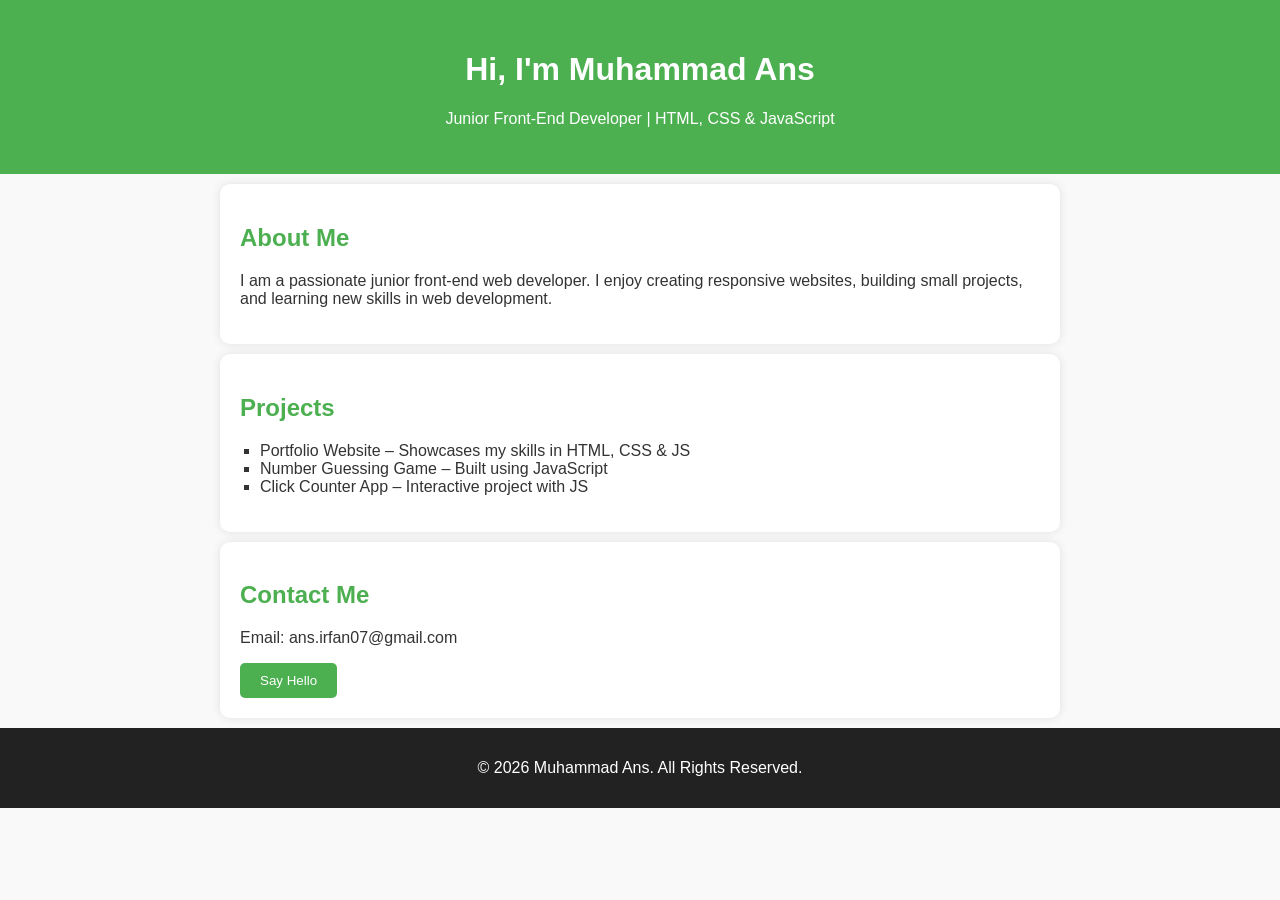
==== index.html @ e6239e89 "My portfolio website" ====
<!DOCTYPE html>
<html lang="en">
<head>
    <meta charset="UTF-8">
    <meta name="viewport" content="width=device-width, initial-scale=1.0">
    <title>My Portfolio</title>
    <link rel="stylesheet" href="style.css">
</head>
<body>
    <header>
        <h1>Hi, I'm Muhammad Ans</h1>
        <p>Junior Front-End Developer | HTML, CSS & JavaScript</p>
    </header>

    <section id="about">
        <h2>About Me</h2>
        <p>I am a passionate junior front-end web developer. I enjoy creating responsive websites, building small projects, and learning new skills in web development.</p>
    </section>

    <section id="projects">
        <h2>Projects</h2>
        <ul>
            <li>Portfolio Website – Showcases my skills in HTML, CSS & JS</li>
            <li>Number Guessing Game – Built using JavaScript</li>
            <li>Click Counter App – Interactive project with JS</li>
        </ul>
    </section>

    <section id="contact">
        <h2>Contact Me</h2>
        <p>Email: ans.irfan07@gmail.com</p>
        <button id="contactBtn">Say Hello</button>
    </section>

    <footer>
        <p>© 2026 Muhammad Ans. All Rights Reserved.</p>
    </footer>

    <script src="script.js"></script>
</body>
</html>
---- style.css ----
body {
    font-family: Arial, sans-serif;
    margin: 0;
    padding: 0;
    background-color: #f9f9f9;
    color: #333;
}

header {
    background-color: #4CAF50;
    color: white;
    padding: 30px 20px;
    text-align: center;
}

section {
    padding: 20px;
    margin: 10px auto;
    max-width: 800px;
    background-color: white;
    border-radius: 10px;
    box-shadow: 0 0 10px rgba(0,0,0,0.1);
}

h2 {
    color: #4CAF50;
}

ul {
    list-style: square;
    padding-left: 20px;
}

footer {
    text-align: center;
    padding: 15px;
    background-color: #222;
    color: white;
}

button {
    padding: 10px 20px;
    background-color: #4CAF50;
    color: white;
    border: none;
    border-radius: 5px;
    cursor: pointer;
}

button:hover {
    background-color: #45a049;
}
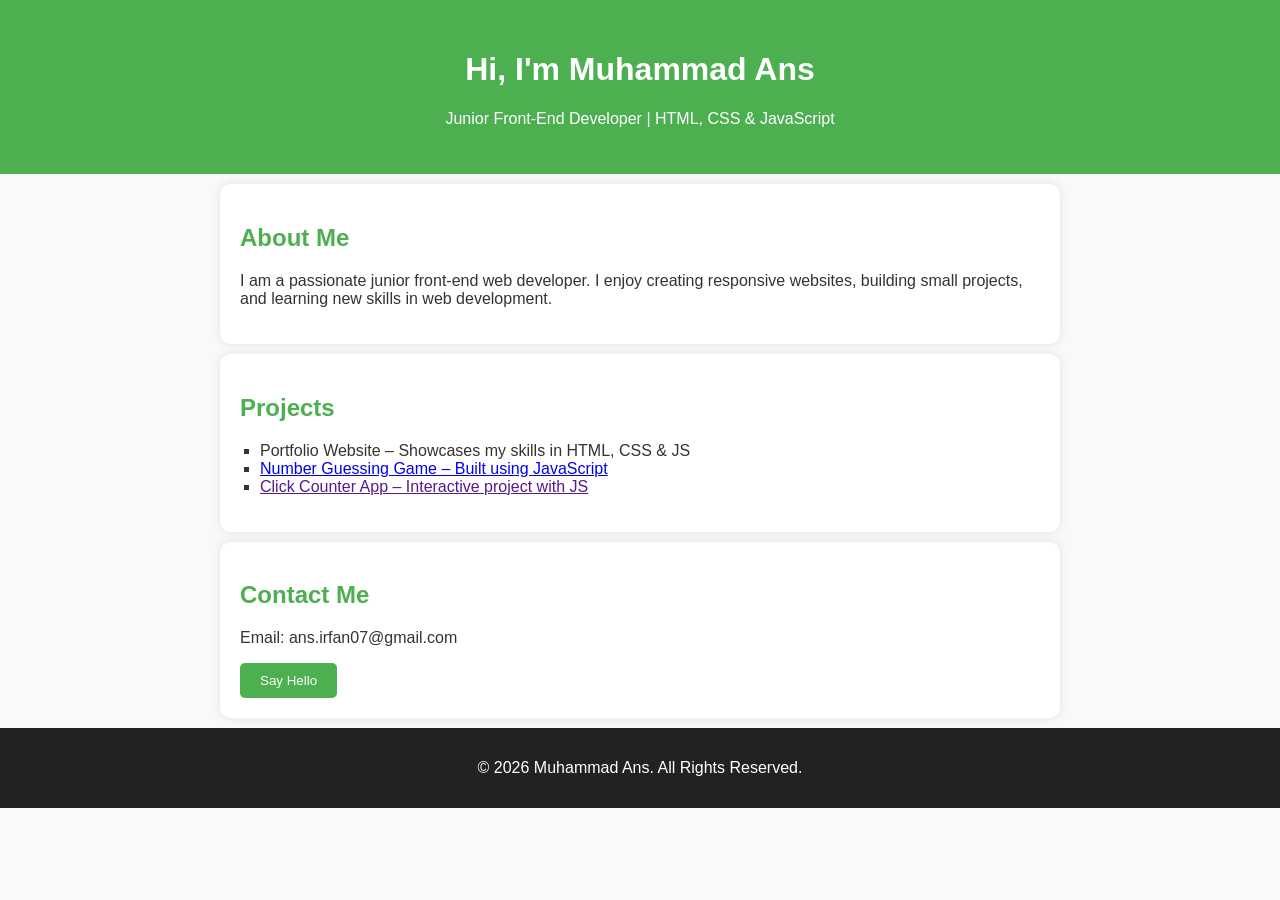
==== commit 3ce4cb4b: "Move Number Guessing Game to separate folder and add link" ====
--- a/index.html
+++ b/index.html
@@ -21,8 +21,8 @@
         <h2>Projects</h2>
         <ul>
             <li>Portfolio Website – Showcases my skills in HTML, CSS & JS</li>
-            <li>Number Guessing Game – Built using JavaScript</li>
-            <li>Click Counter App – Interactive project with JS</li>
+            <li><a href="number-guess/index.html.html">Number Guessing Game – Built using JavaScript</li></a>
+            <li><a href="">Click Counter App – Interactive project with JS</li></a>
         </ul>
     </section>
 
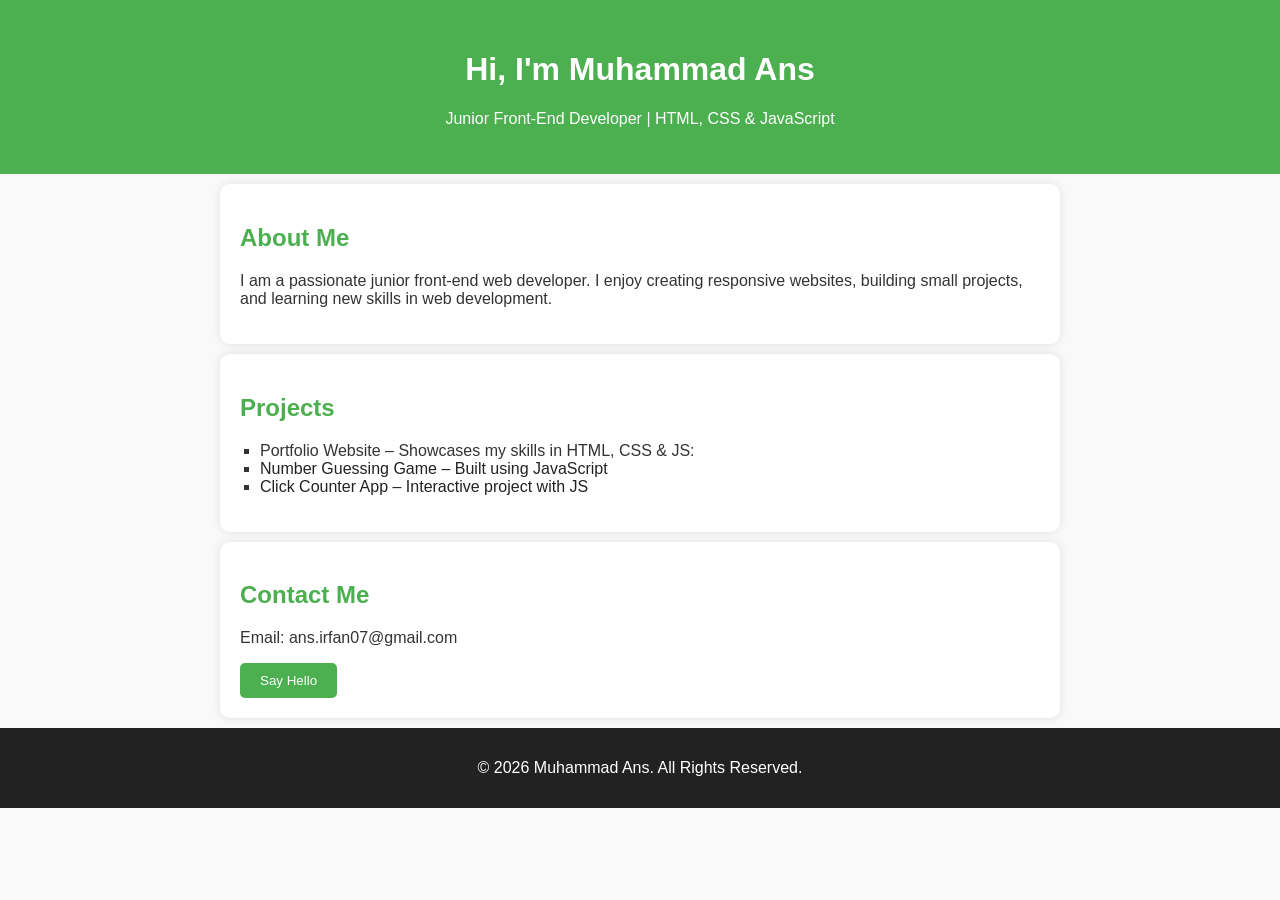
==== commit 81692587: "Add Click Counter mini project" ====
--- a/index.html
+++ b/index.html
@@ -20,9 +20,9 @@
     <section id="projects">
         <h2>Projects</h2>
         <ul>
-            <li>Portfolio Website – Showcases my skills in HTML, CSS & JS</li>
+            <li>Portfolio Website – Showcases my skills in HTML, CSS & JS:</li>
             <li><a href="number-guess/index.html.html">Number Guessing Game – Built using JavaScript</li></a>
-            <li><a href="">Click Counter App – Interactive project with JS</li></a>
+            <li><a href="click-counter/index.html">Click Counter App – Interactive project with JS</li></a>
         </ul>
     </section>
 
--- a/style.css
+++ b/style.css
@@ -29,6 +29,10 @@
 ul {
     list-style: square;
     padding-left: 20px;
+    li a{
+        text-decoration: none;
+        color: #222;
+    }
 }
 
 footer {
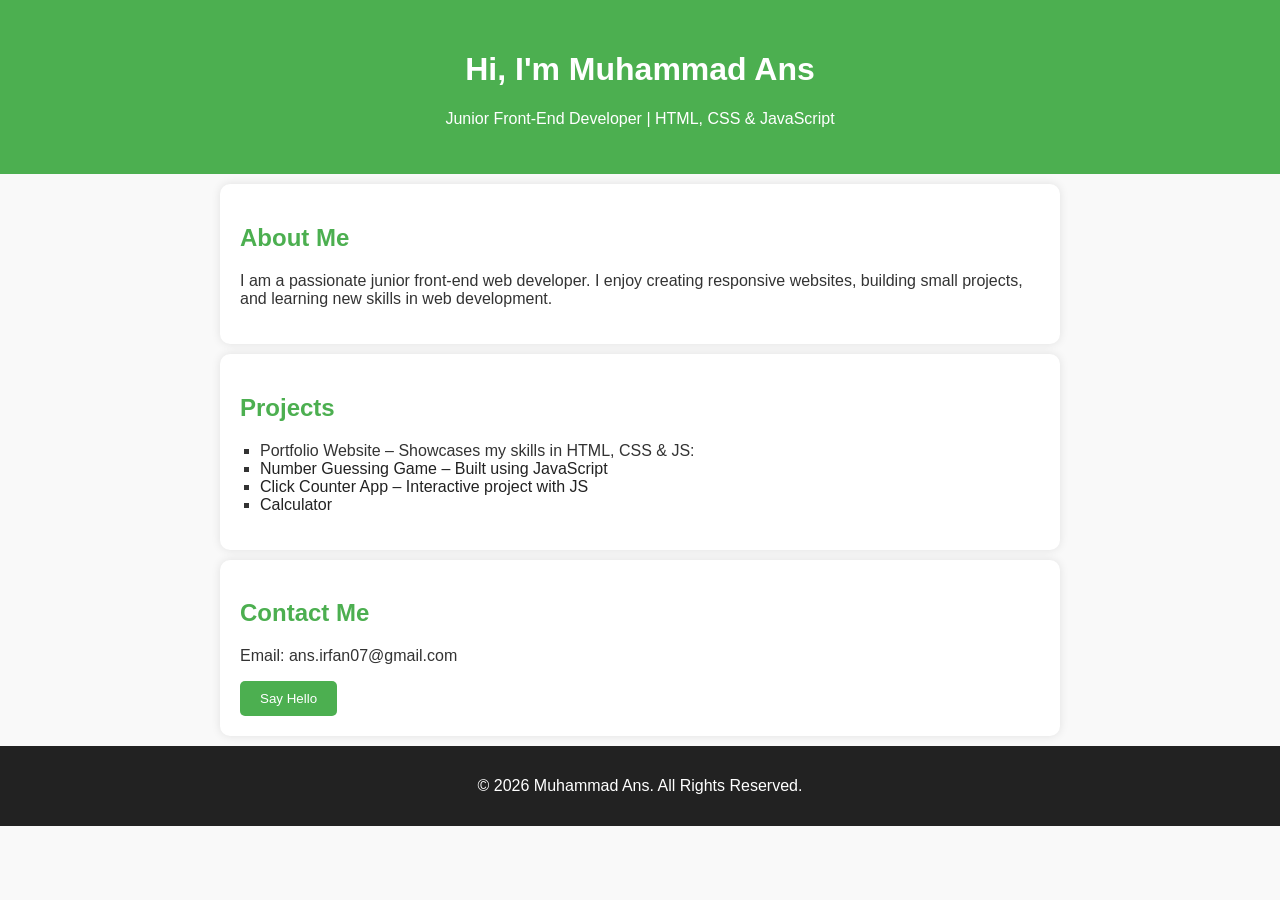
==== commit a1b00b58: "Add calculator mini project" ====
--- a/index.html
+++ b/index.html
@@ -23,6 +23,7 @@
             <li>Portfolio Website – Showcases my skills in HTML, CSS & JS:</li>
             <li><a href="number-guess/index.html.html">Number Guessing Game – Built using JavaScript</li></a>
             <li><a href="click-counter/index.html">Click Counter App – Interactive project with JS</li></a>
+            <li><a href="Calculator/index.html">Calculator</a></li>
         </ul>
     </section>
 
--- a/style.css
+++ b/style.css
@@ -29,10 +29,11 @@
 ul {
     list-style: square;
     padding-left: 20px;
-    li a{
-        text-decoration: none;
-        color: #222;
-    }
+}
+
+ul li a{
+    text-decoration: none;
+    color: #222;
 }
 
 footer {
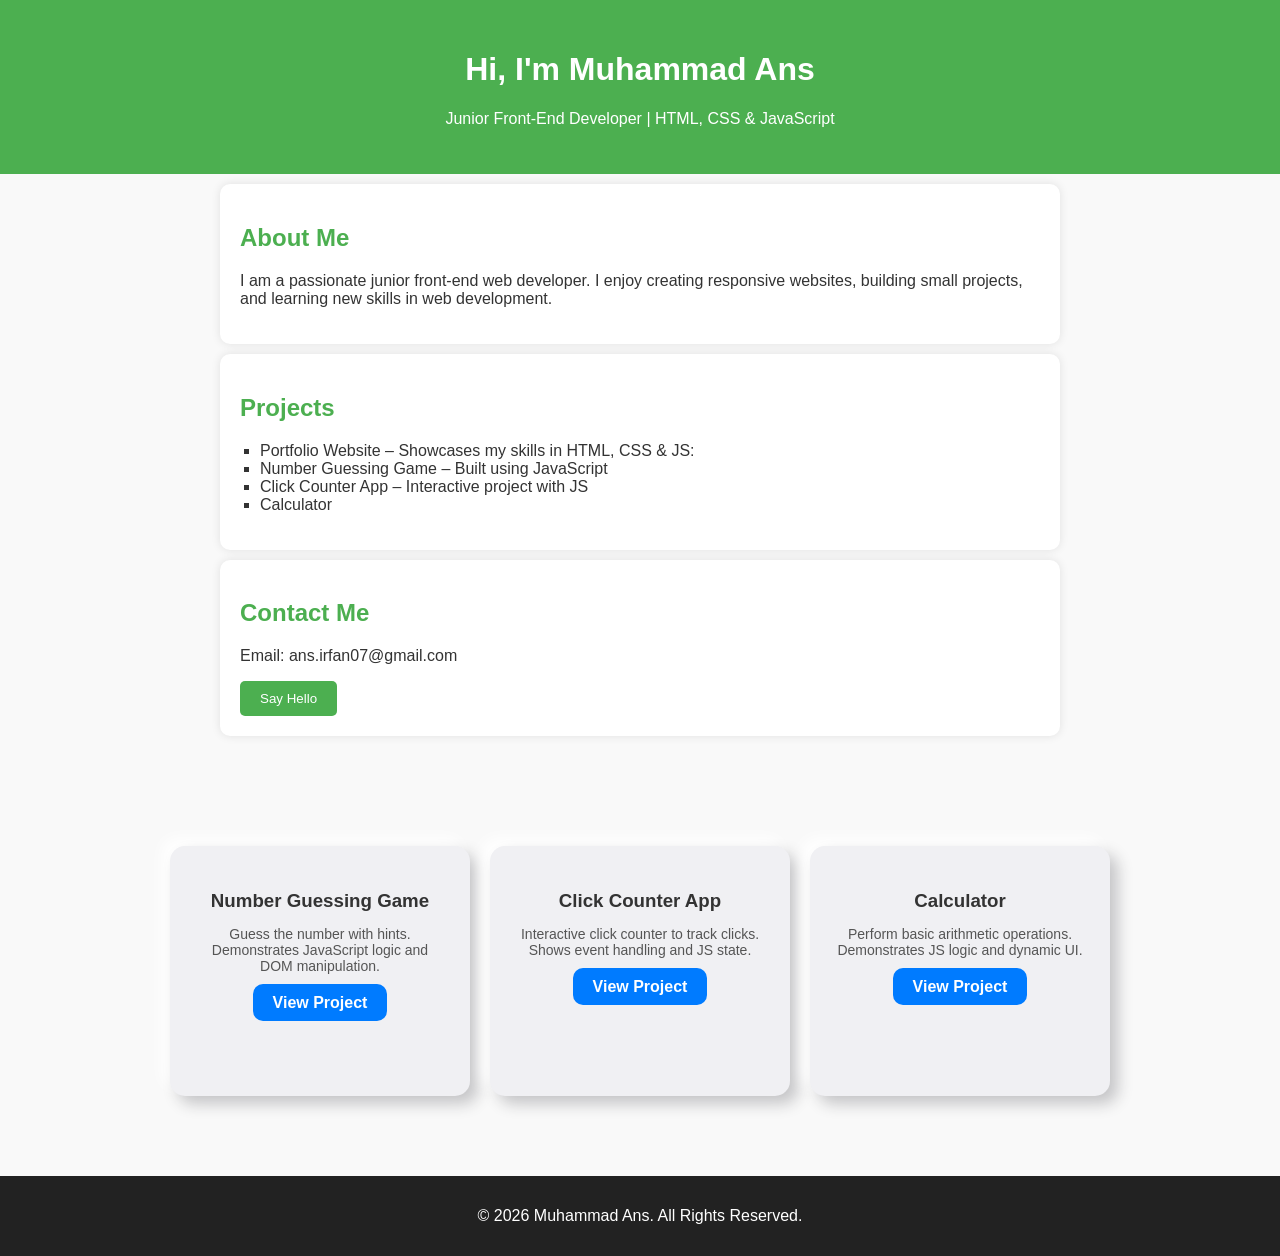
==== commit 27e3d502: "Update my styling" ====
--- a/index.html
+++ b/index.html
@@ -21,9 +21,9 @@
         <h2>Projects</h2>
         <ul>
             <li>Portfolio Website – Showcases my skills in HTML, CSS & JS:</li>
-            <li><a href="number-guess/index.html.html">Number Guessing Game – Built using JavaScript</li></a>
-            <li><a href="click-counter/index.html">Click Counter App – Interactive project with JS</li></a>
-            <li><a href="Calculator/index.html">Calculator</a></li>
+            <li>Number Guessing Game – Built using JavaScript</li>
+            <li>Click Counter App – Interactive project with JS</li>
+            <li>Calculator</li>
         </ul>
     </section>
 
@@ -33,6 +33,26 @@
         <button id="contactBtn">Say Hello</button>
     </section>
 
+    <div class="projects-container">
+  <div class="project-card">
+    <h3>Number Guessing Game</h3>
+    <p>Guess the number with hints. Demonstrates JavaScript logic and DOM manipulation.</p>
+    <a href="number-guessing-game/index.html" target="_blank">View Project</a>
+  </div>
+
+  <div class="project-card">
+    <h3>Click Counter App</h3>
+    <p>Interactive click counter to track clicks. Shows event handling and JS state.</p>
+    <a href="click-counter/index.html" target="_blank">View Project</a>
+  </div>
+
+  <div class="project-card">
+    <h3>Calculator</h3>
+    <p>Perform basic arithmetic operations. Demonstrates JS logic and dynamic UI.</p>
+    <a href="calculator/index.html" target="_blank">View Project</a>
+  </div>
+</div>
+
     <footer>
         <p>© 2026 Muhammad Ans. All Rights Reserved.</p>
     </footer>
--- a/style.css
+++ b/style.css
@@ -55,3 +55,66 @@
 button:hover {
     background-color: #45a049;
 }
+/* Projects container */
+.projects-container {
+    height: 400px;
+  display: flex;
+  flex-wrap: wrap;
+  gap: 20px;
+  justify-content: center;
+  margin-top: 40px;
+}
+
+/* Individual project card */
+.project-card {
+    height: 200px;
+  background: #f0f0f3;
+  border-radius: 15px;
+  margin-top: 70px;
+  padding: 25px;
+  width: 250px;
+  text-align: center;
+  box-shadow: 8px 8px 15px #c5c5c7, -8px -8px 15px #ffffff;
+  transition: transform 0.3s ease, box-shadow 0.3s ease;
+  justify-content: space-between;
+}
+
+.project-card h3 {
+  margin-bottom: 10px;
+  color: #333;
+}
+
+.project-card p {
+  font-size: 14px;
+  color: #555;
+  margin-bottom: 20px;
+}
+
+/* Link styled as button */
+.project-card a {
+  text-decoration: none;
+  padding: 10px 20px;
+  border-radius: 10px;
+  background: #007bff;
+  color: white;
+  font-weight: bold;
+  transition: background 0.3s ease;
+}
+
+.project-card a:hover {
+  background: #0056b3;
+}
+
+/* Card hover effect */
+.project-card:hover {
+  transform: translateY(-5px);
+  box-shadow: 4px 4px 10px #c5c5c7, -4px -4px 10px #ffffff;
+}
+
+/* Responsive for mobile */
+@media (max-width: 800px) {
+  .projects-container {
+    flex-direction: column;
+    align-items: center;
+  }
+}
